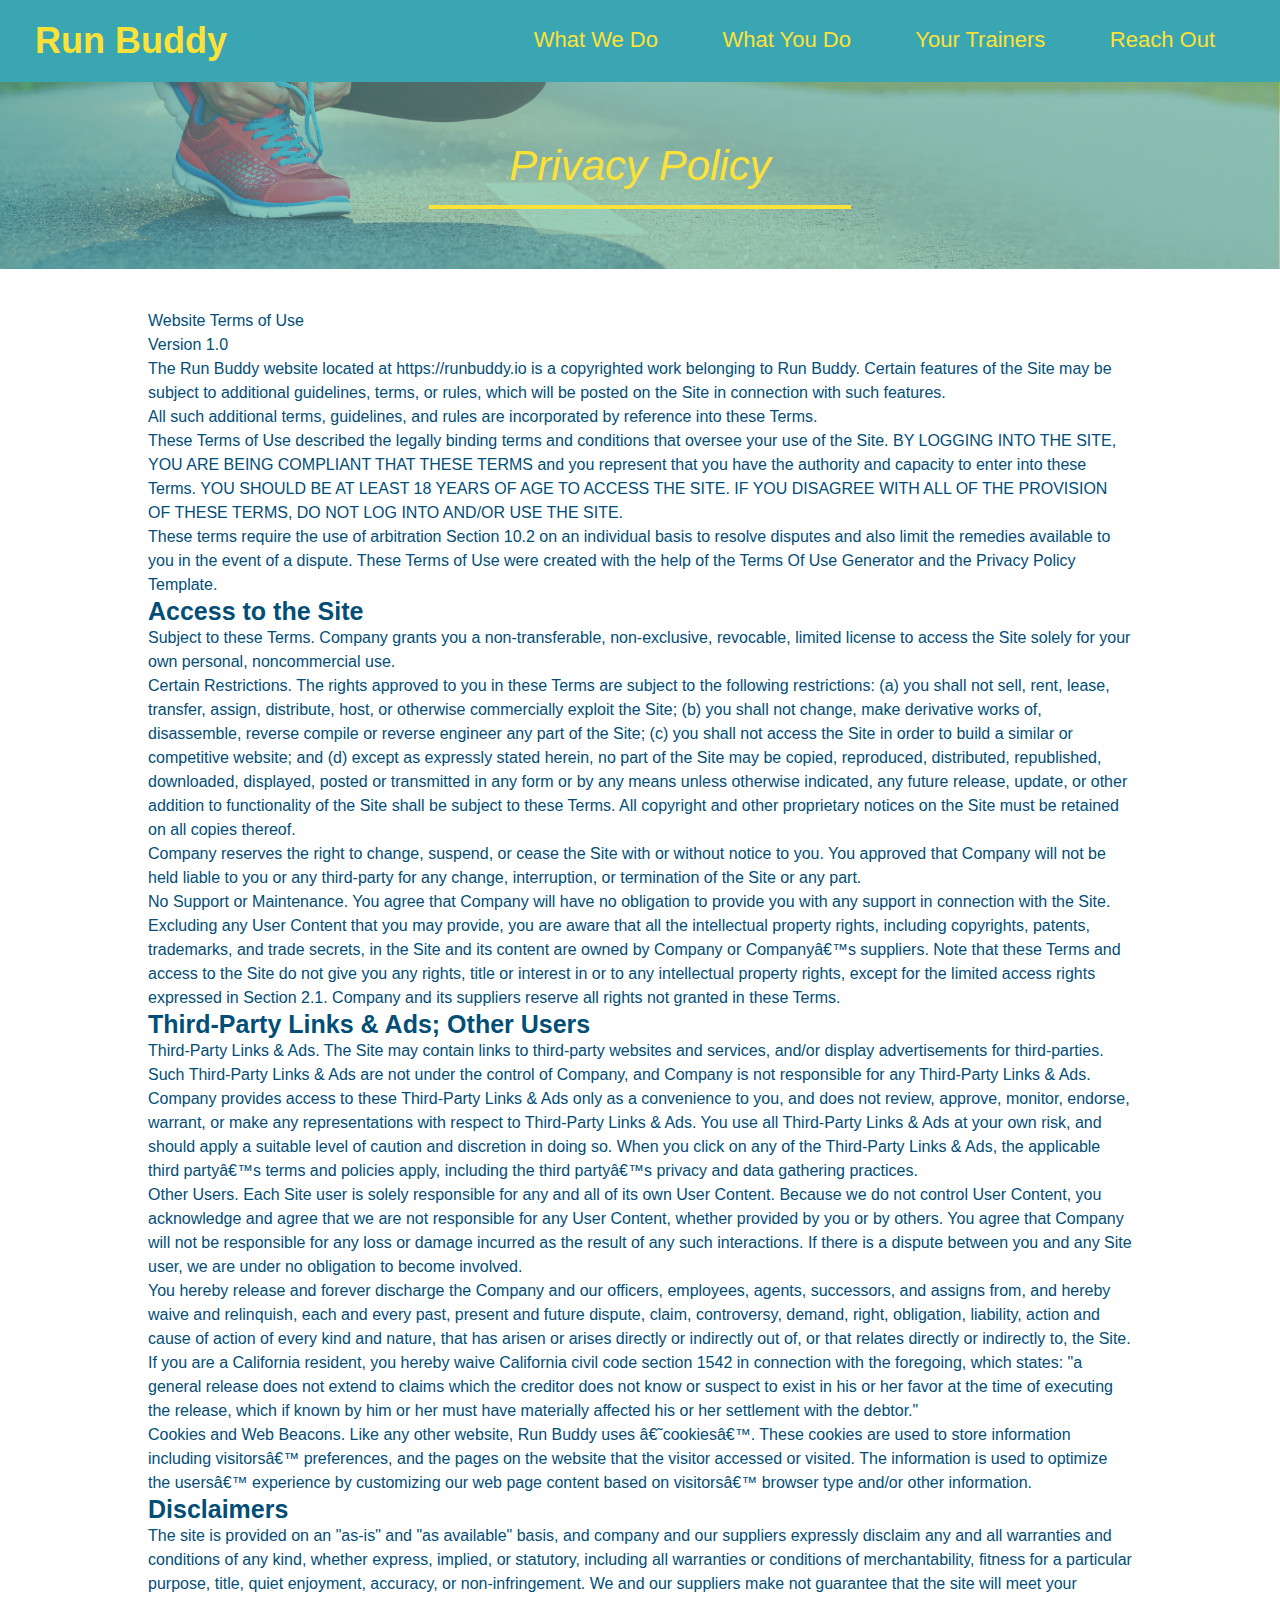
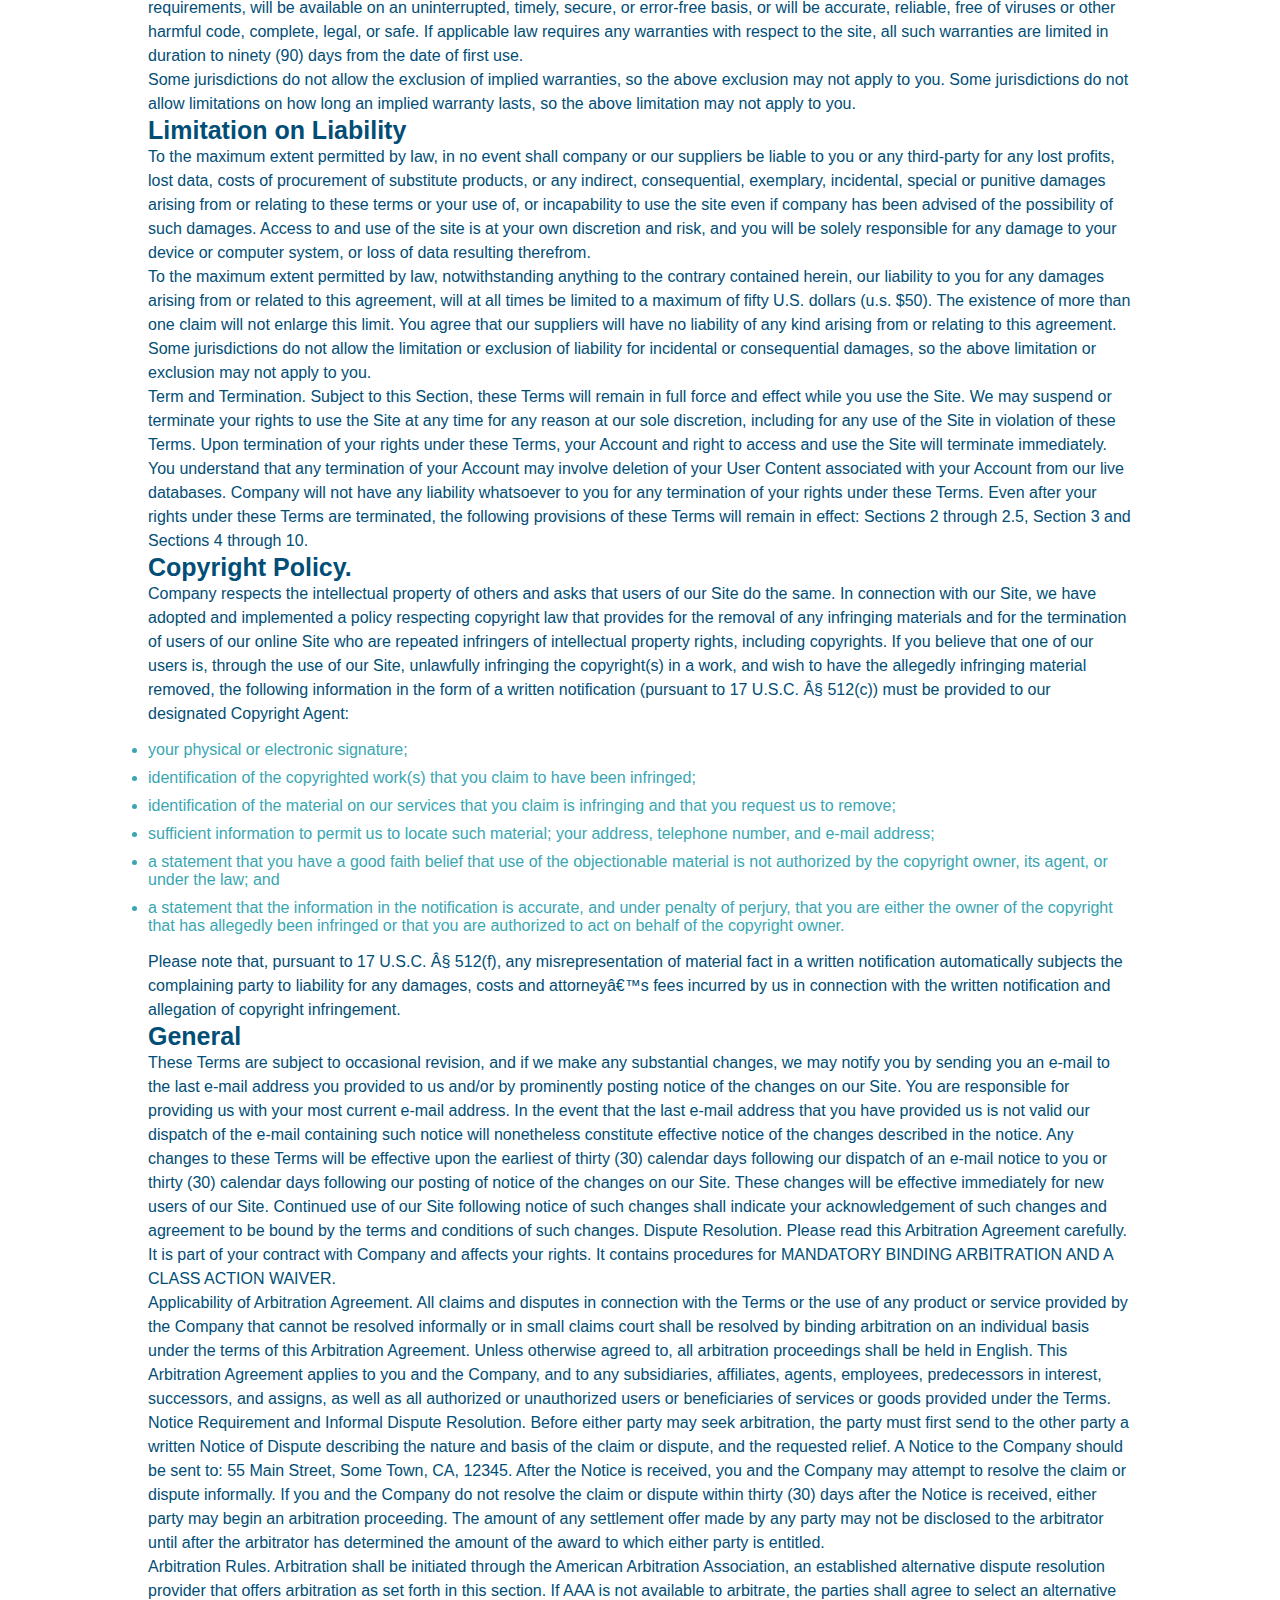
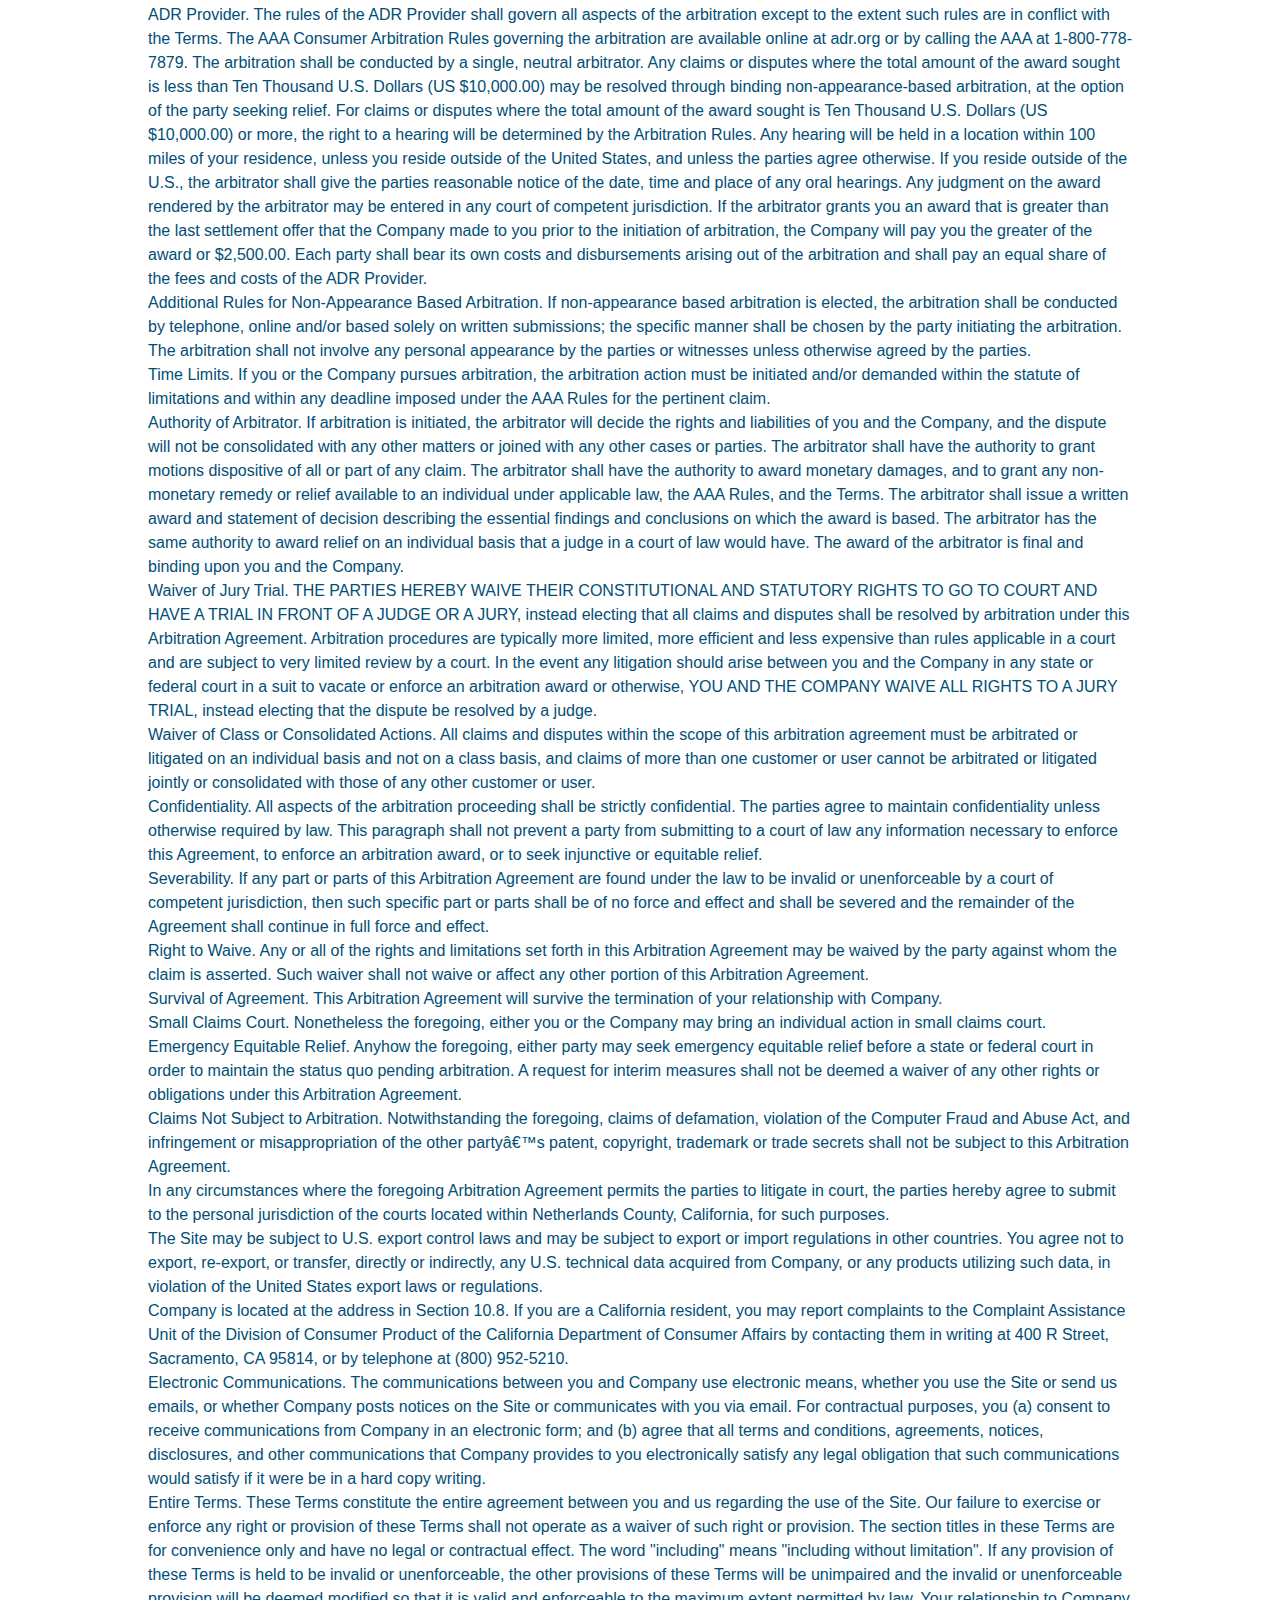
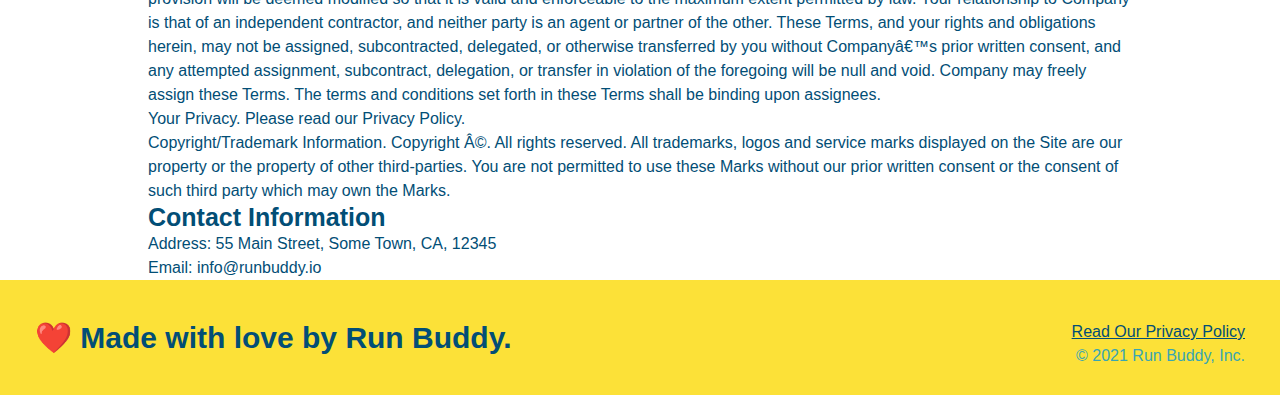
==== privacy-policy.html @ 981073d2 "privacy policy" ====
<!DOCTYPE html>
<html lang="en">
    <head>
        
        <meta charset="UTF-8" />
        
        <title>Privacy Policy - Run Buddy</title>

        <link rel="stylesheet" href="./assets/css/style.css">
        <link rel="stylesheet" href="./assets/css/secondary-styles.css"

    </head>

    <body>
        <!--Navigation-->
        <header>
           <h1>
               <a href="./index.html">Run Buddy</a>
            </h1>
        
            <nav>
                <ul>
                    <!--Linking Privacy Page to Main Page ID's-->
                    <li>
                        <a href="./index.html#what-we-do">What We Do</a>
                    </li>
                
                    <li>
                        <a href="./index.html#what-you-do">What You Do</a>
                    </li>

                    <li>
                        <a href="./index.html#your-trainers">Your Trainers</a>
                    </li>

                    <li>
                        <a href="./index.html#reach-out">Reach Out</a>
                    </li>
                    <!-- End Main Page Header links-->

                </ul>
            </nav>
        </header>

        <section class="hero">
        
          <h2 class="page-title">
            Privacy Policy
          </h2>
        
        </section>

        <article class="secondary-content">
            
              <p>
                Website Terms of Use
              </p>
        
              <p>
                Version 1.0
              </p>
        
              <p>
                The Run Buddy website located at https://runbuddy.io is a copyrighted work belonging to Run Buddy. Certain
                features of the Site may be subject to additional guidelines, terms, or rules, which will be posted on the Site
                in connection with such features.
              </p>
        
              <p>
                All such additional terms, guidelines, and rules are incorporated by reference into these Terms.
              </p>
        
              <p>
                These Terms of Use described the legally binding terms and conditions that oversee your use of the Site. BY
                LOGGING INTO THE SITE, YOU ARE BEING COMPLIANT THAT THESE TERMS and you represent that you have the authority
                and capacity to enter into these Terms. YOU SHOULD BE AT LEAST 18 YEARS OF AGE TO ACCESS THE SITE. IF YOU
                DISAGREE WITH ALL OF THE PROVISION OF THESE TERMS, DO NOT LOG INTO AND/OR USE THE SITE.
              </p>
        
              <p>
                These terms require the use of arbitration Section 10.2 on an individual basis to resolve disputes and also
                limit the remedies available to you in the event of a dispute. These Terms of Use were created with the help of
                the Terms Of Use Generator and the Privacy Policy Template.
              </p>
        
              <h3>
                Access to the Site
              </h3>
        
              <p>
                Subject to these Terms. Company grants you a non-transferable, non-exclusive, revocable, limited license to
                access the Site solely for your own personal, noncommercial use.
              </p>
        
              <p>
                Certain Restrictions. The rights approved to you in these Terms are subject to the following restrictions: (a)
                you shall not sell, rent, lease, transfer, assign, distribute, host, or otherwise commercially exploit the Site;
                (b) you shall not change, make derivative works of, disassemble, reverse compile or reverse engineer any part of
                the Site; (c) you shall not access the Site in order to build a similar or competitive website; and (d) except
                as expressly stated herein, no part of the Site may be copied, reproduced, distributed, republished, downloaded,
                displayed, posted or transmitted in any form or by any means unless otherwise indicated, any future release,
                update, or other addition to functionality of the Site shall be subject to these Terms. All copyright and other
                proprietary notices on the Site must be retained on all copies thereof.
              </p>
        
              <p>
                Company reserves the right to change, suspend, or cease the Site with or without notice to you. You approved
                that Company will not be held liable to you or any third-party for any change, interruption, or termination of
                the Site or any part.
              </p>
        
              <p>
                No Support or Maintenance. You agree that Company will have no obligation to provide you with any support in
                connection with the Site.
              </p>
        
              <p>
                Excluding any User Content that you may provide, you are aware that all the intellectual property rights,
                including copyrights, patents, trademarks, and trade secrets, in the Site and its content are owned by Company
                or Companyâ€™s suppliers. Note that these Terms and access to the Site do not give you any rights, title or
                interest in or to any intellectual property rights, except for the limited access rights expressed in Section
                2.1. Company and its suppliers reserve all rights not granted in these Terms.
              </p>
        
              <h3>
                Third-Party Links & Ads; Other Users
              </h3>
        
              <p>
                Third-Party Links & Ads. The Site may contain links to third-party websites and services, and/or display
                advertisements for third-parties. Such Third-Party Links & Ads are not under the control of Company, and Company
                is not responsible for any Third-Party Links & Ads. Company provides access to these Third-Party Links & Ads
                only as a convenience to you, and does not review, approve, monitor, endorse, warrant, or make any
                representations with respect to Third-Party Links & Ads. You use all Third-Party Links & Ads at your own risk,
                and should apply a suitable level of caution and discretion in doing so. When you click on any of the
                Third-Party Links & Ads, the applicable third partyâ€™s terms and policies apply, including the third partyâ€™s
                privacy and data gathering practices.
              </p>
        
              <p>
                Other Users. Each Site user is solely responsible for any and all of its own User Content. Because we do not
                control User Content, you acknowledge and agree that we are not responsible for any User Content, whether
                provided by you or by others. You agree that Company will not be responsible for any loss or damage incurred as
                the result of any such interactions. If there is a dispute between you and any Site user, we are under no
                obligation to become involved.
              </p>
        
              <p>
                You hereby release and forever discharge the Company and our officers, employees, agents, successors, and
                assigns from, and hereby waive and relinquish, each and every past, present and future dispute, claim,
                controversy, demand, right, obligation, liability, action and cause of action of every kind and nature, that has
                arisen or arises directly or indirectly out of, or that relates directly or indirectly to, the Site. If you are
                a California resident, you hereby waive California civil code section 1542 in connection with the foregoing,
                which states: "a general release does not extend to claims which the creditor does not know or suspect to exist
                in his or her favor at the time of executing the release, which if known by him or her must have materially
                affected his or her settlement with the debtor."
              </p>
        
              <p>
                Cookies and Web Beacons. Like any other website, Run Buddy uses â€˜cookiesâ€™. These cookies are used to store
                information including visitorsâ€™ preferences, and the pages on the website that the visitor accessed or visited.
                The information is used to optimize the usersâ€™ experience by customizing our web page content based on visitorsâ€™
                browser type and/or other information.
              </p>
        
              <h3>
                Disclaimers
              </h3>
        
              <p>
                The site is provided on an "as-is" and "as available" basis, and company and our suppliers expressly disclaim
                any and all warranties and conditions of any kind, whether express, implied, or statutory, including all
                warranties or conditions of merchantability, fitness for a particular purpose, title, quiet enjoyment, accuracy,
                or non-infringement. We and our suppliers make not guarantee that the site will meet your requirements, will be
                available on an uninterrupted, timely, secure, or error-free basis, or will be accurate, reliable, free of
                viruses or other harmful code, complete, legal, or safe. If applicable law requires any warranties with respect
                to the site, all such warranties are limited in duration to ninety (90) days from the date of first use.
              </p>
        
              <p>
                Some jurisdictions do not allow the exclusion of implied warranties, so the above exclusion may not apply to
                you. Some jurisdictions do not allow limitations on how long an implied warranty lasts, so the above limitation
                may not apply to you.
              </p>
        
              <h3>
                Limitation on Liability
              </h3>
        
              <p>
                To the maximum extent permitted by law, in no event shall company or our suppliers be liable to you or any
                third-party for any lost profits, lost data, costs of procurement of substitute products, or any indirect,
                consequential, exemplary, incidental, special or punitive damages arising from or relating to these terms or
                your use of, or incapability to use the site even if company has been advised of the possibility of such
                damages. Access to and use of the site is at your own discretion and risk, and you will be solely responsible
                for any damage to your device or computer system, or loss of data resulting therefrom.
              </p>
        
              <p>
                To the maximum extent permitted by law, notwithstanding anything to the contrary contained herein, our liability
                to you for any damages arising from or related to this agreement, will at all times be limited to a maximum of
                fifty U.S. dollars (u.s. $50). The existence of more than one claim will not enlarge this limit. You agree that
                our suppliers will have no liability of any kind arising from or relating to this agreement.
              </p>
        
              <p>
                Some jurisdictions do not allow the limitation or exclusion of liability for incidental or consequential
                damages, so the above limitation or exclusion may not apply to you.
              </p>
        
              <p>
                Term and Termination. Subject to this Section, these Terms will remain in full force and effect while you use
                the Site. We may suspend or terminate your rights to use the Site at any time for any reason at our sole
                discretion, including for any use of the Site in violation of these Terms. Upon termination of your rights under
                these Terms, your Account and right to access and use the Site will terminate immediately. You understand that
                any termination of your Account may involve deletion of your User Content associated with your Account from our
                live databases. Company will not have any liability whatsoever to you for any termination of your rights under
                these Terms. Even after your rights under these Terms are terminated, the following provisions of these Terms
                will remain in effect: Sections 2 through 2.5, Section 3 and Sections 4 through 10.
              </p>
        
              <h3>
                Copyright Policy.
              </h3>
        
              <p>
                Company respects the intellectual property of others and asks that users of our Site do the same. In connection
                with our Site, we have adopted and implemented a policy respecting copyright law that provides for the removal
                of any infringing materials and for the termination of users of our online Site who are repeated infringers of
                intellectual property rights, including copyrights. If you believe that one of our users is, through the use of
                our Site, unlawfully infringing the copyright(s) in a work, and wish to have the allegedly infringing material
                removed, the following information in the form of a written notification (pursuant to 17 U.S.C. Â§ 512(c)) must
                be provided to our designated Copyright Agent:
              </p>
        
              <ul>
                <li>
                  your physical or electronic signature;
                </li>
                <li>
                  identification of the copyrighted work(s) that you claim to have been infringed;
                </li>
                <li>
                  identification of the material on our services that you claim is infringing and that you request us to remove;
                </li>
                <li>
                  sufficient information to permit us to locate such material; your address, telephone number, and e-mail
                  address;
                </li>
                <li>
                  a statement that you have a good faith belief that use of the objectionable material is not authorized by the
                  copyright owner, its agent, or under the law; and
                </li>
                <li>
                  a statement that the information in the notification is accurate, and under penalty of perjury, that you are
                  either the owner of the copyright that has allegedly been infringed or that you are authorized to act on
                  behalf of the copyright owner.
                </li>
              </ul>
        
              <p>
                Please note that, pursuant to 17 U.S.C. Â§ 512(f), any misrepresentation of material fact in a written
                notification automatically subjects the complaining party to liability for any damages, costs and attorneyâ€™s
                fees incurred by us in connection with the written notification and allegation of copyright infringement.
              </p>
        
              <h3>
                General
              </h3>
        
              <p>
                These Terms are subject to occasional revision, and if we make any substantial changes, we may notify you by
                sending you an e-mail to the last e-mail address you provided to us and/or by prominently posting notice of the
                changes on our Site. You are responsible for providing us with your most current e-mail address. In the event
                that the last e-mail address that you have provided us is not valid our dispatch of the e-mail containing such
                notice will nonetheless constitute effective notice of the changes described in the notice. Any changes to these
                Terms will be effective upon the earliest of thirty (30) calendar days following our dispatch of an e-mail
                notice to you or thirty (30) calendar days following our posting of notice of the changes on our Site. These
                changes will be effective immediately for new users of our Site. Continued use of our Site following notice of
                such changes shall indicate your acknowledgement of such changes and agreement to be bound by the terms and
                conditions of such changes. Dispute Resolution. Please read this Arbitration Agreement carefully. It is part of
                your contract with Company and affects your rights. It contains procedures for MANDATORY BINDING ARBITRATION AND
                A CLASS ACTION WAIVER.
              </p>
        
              <p>
                Applicability of Arbitration Agreement. All claims and disputes in connection with the Terms or the use of any
                product or service provided by the Company that cannot be resolved informally or in small claims court shall be
                resolved by binding arbitration on an individual basis under the terms of this Arbitration Agreement. Unless
                otherwise agreed to, all arbitration proceedings shall be held in English. This Arbitration Agreement applies to
                you and the Company, and to any subsidiaries, affiliates, agents, employees, predecessors in interest,
                successors, and assigns, as well as all authorized or unauthorized users or beneficiaries of services or goods
                provided under the Terms.
              </p>
        
              <p>
                Notice Requirement and Informal Dispute Resolution. Before either party may seek arbitration, the party must
                first send to the other party a written Notice of Dispute describing the nature and basis of the claim or
                dispute, and the requested relief. A Notice to the Company should be sent to: 55 Main Street, Some Town, CA,
                12345. After the Notice is received, you and the Company may attempt to resolve the claim or dispute informally.
                If you and the Company do not resolve the claim or dispute within thirty (30) days after the Notice is received,
                either party may begin an arbitration proceeding. The amount of any settlement offer made by any party may not
                be disclosed to the arbitrator until after the arbitrator has determined the amount of the award to which either
                party is entitled.
              </p>
        
              <p>
                Arbitration Rules. Arbitration shall be initiated through the American Arbitration Association, an established
                alternative dispute resolution provider that offers arbitration as set forth in this section. If AAA is not
                available to arbitrate, the parties shall agree to select an alternative ADR Provider. The rules of the ADR
                Provider shall govern all aspects of the arbitration except to the extent such rules are in conflict with the
                Terms. The AAA Consumer Arbitration Rules governing the arbitration are available online at adr.org or by
                calling the AAA at 1-800-778-7879. The arbitration shall be conducted by a single, neutral arbitrator. Any
                claims or disputes where the total amount of the award sought is less than Ten Thousand U.S. Dollars (US
                $10,000.00) may be resolved through binding non-appearance-based arbitration, at the option of the party seeking
                relief. For claims or disputes where the total amount of the award sought is Ten Thousand U.S. Dollars (US
                $10,000.00) or more, the right to a hearing will be determined by the Arbitration Rules. Any hearing will be
                held in a location within 100 miles of your residence, unless you reside outside of the United States, and
                unless the parties agree otherwise. If you reside outside of the U.S., the arbitrator shall give the parties
                reasonable notice of the date, time and place of any oral hearings. Any judgment on the award rendered by the
                arbitrator may be entered in any court of competent jurisdiction. If the arbitrator grants you an award that is
                greater than the last settlement offer that the Company made to you prior to the initiation of arbitration, the
                Company will pay you the greater of the award or $2,500.00. Each party shall bear its own costs and
                disbursements arising out of the arbitration and shall pay an equal share of the fees and costs of the ADR
                Provider.
              </p>
        
              <p>
                Additional Rules for Non-Appearance Based Arbitration. If non-appearance based arbitration is elected, the
                arbitration shall be conducted by telephone, online and/or based solely on written submissions; the specific
                manner shall be chosen by the party initiating the arbitration. The arbitration shall not involve any personal
                appearance by the parties or witnesses unless otherwise agreed by the parties.
              </p>
        
              <p>
                Time Limits. If you or the Company pursues arbitration, the arbitration action must be initiated and/or demanded
                within the statute of limitations and within any deadline imposed under the AAA Rules for the pertinent claim.
              </p>
        
              <p>
                Authority of Arbitrator. If arbitration is initiated, the arbitrator will decide the rights and liabilities of
                you and the Company, and the dispute will not be consolidated with any other matters or joined with any other
                cases or parties. The arbitrator shall have the authority to grant motions dispositive of all or part of any
                claim. The arbitrator shall have the authority to award monetary damages, and to grant any non-monetary remedy
                or relief available to an individual under applicable law, the AAA Rules, and the Terms. The arbitrator shall
                issue a written award and statement of decision describing the essential findings and conclusions on which the
                award is based. The arbitrator has the same authority to award relief on an individual basis that a judge in a
                court of law would have. The award of the arbitrator is final and binding upon you and the Company.
              </p>
        
              <p>
                Waiver of Jury Trial. THE PARTIES HEREBY WAIVE THEIR CONSTITUTIONAL AND STATUTORY RIGHTS TO GO TO COURT AND HAVE
                A TRIAL IN FRONT OF A JUDGE OR A JURY, instead electing that all claims and disputes shall be resolved by
                arbitration under this Arbitration Agreement. Arbitration procedures are typically more limited, more efficient
                and less expensive than rules applicable in a court and are subject to very limited review by a court. In the
                event any litigation should arise between you and the Company in any state or federal court in a suit to vacate
                or enforce an arbitration award or otherwise, YOU AND THE COMPANY WAIVE ALL RIGHTS TO A JURY TRIAL, instead
                electing that the dispute be resolved by a judge.
              </p>
        
              <p>
                Waiver of Class or Consolidated Actions. All claims and disputes within the scope of this arbitration agreement
                must be arbitrated or litigated on an individual basis and not on a class basis, and claims of more than one
                customer or user cannot be arbitrated or litigated jointly or consolidated with those of any other customer or
                user.
              </p>
        
              <p>
                Confidentiality. All aspects of the arbitration proceeding shall be strictly confidential. The parties agree to
                maintain confidentiality unless otherwise required by law. This paragraph shall not prevent a party from
                submitting to a court of law any information necessary to enforce this Agreement, to enforce an arbitration
                award, or to seek injunctive or equitable relief.
              </p>
        
              <p>
                Severability. If any part or parts of this Arbitration Agreement are found under the law to be invalid or
                unenforceable by a court of competent jurisdiction, then such specific part or parts shall be of no force and
                effect and shall be severed and the remainder of the Agreement shall continue in full force and effect.
              </p>
        
              <p>
                Right to Waive. Any or all of the rights and limitations set forth in this Arbitration Agreement may be waived
                by the party against whom the claim is asserted. Such waiver shall not waive or affect any other portion of this
                Arbitration Agreement.
              </p>
        
              <p>
                Survival of Agreement. This Arbitration Agreement will survive the termination of your relationship with
                Company.
              </p>
        
              <p>
                Small Claims Court. Nonetheless the foregoing, either you or the Company may bring an individual action in small
                claims court.
              </p>
        
              <p>
                Emergency Equitable Relief. Anyhow the foregoing, either party may seek emergency equitable relief before a
                state or federal court in order to maintain the status quo pending arbitration. A request for interim measures
                shall not be deemed a waiver of any other rights or obligations under this Arbitration Agreement.
              </p>
        
              <p>
                Claims Not Subject to Arbitration. Notwithstanding the foregoing, claims of defamation, violation of the
                Computer Fraud and Abuse Act, and infringement or misappropriation of the other partyâ€™s patent, copyright,
                trademark or trade secrets shall not be subject to this Arbitration Agreement.
              </p>
        
              <p>
                In any circumstances where the foregoing Arbitration Agreement permits the parties to litigate in court, the
                parties hereby agree to submit to the personal jurisdiction of the courts located within Netherlands County,
                California, for such purposes.
              </p>
        
              <p>
                The Site may be subject to U.S. export control laws and may be subject to export or import regulations in other
                countries. You agree not to export, re-export, or transfer, directly or indirectly, any U.S. technical data
                acquired from Company, or any products utilizing such data, in violation of the United States export laws or
                regulations.
              </p>
        
              <p>
                Company is located at the address in Section 10.8. If you are a California resident, you may report complaints
                to the Complaint Assistance Unit of the Division of Consumer Product of the California Department of Consumer
                Affairs by contacting them in writing at 400 R Street, Sacramento, CA 95814, or by telephone at (800) 952-5210.
              </p>
        
              <p>
                Electronic Communications. The communications between you and Company use electronic means, whether you use the
                Site or send us emails, or whether Company posts notices on the Site or communicates with you via email. For
                contractual purposes, you (a) consent to receive communications from Company in an electronic form; and (b)
                agree that all terms and conditions, agreements, notices, disclosures, and other communications that Company
                provides to you electronically satisfy any legal obligation that such communications would satisfy if it were be
                in a hard copy writing.
              </p>
        
              <p>
                Entire Terms. These Terms constitute the entire agreement between you and us regarding the use of the Site. Our
                failure to exercise or enforce any right or provision of these Terms shall not operate as a waiver of such right
                or provision. The section titles in these Terms are for convenience only and have no legal or contractual
                effect. The word "including" means "including without limitation". If any provision of these Terms is held to be
                invalid or unenforceable, the other provisions of these Terms will be unimpaired and the invalid or
                unenforceable provision will be deemed modified so that it is valid and enforceable to the maximum extent
                permitted by law. Your relationship to Company is that of an independent contractor, and neither party is an
                agent or partner of the other. These Terms, and your rights and obligations herein, may not be assigned,
                subcontracted, delegated, or otherwise transferred by you without Companyâ€™s prior written consent, and any
                attempted assignment, subcontract, delegation, or transfer in violation of the foregoing will be null and void.
                Company may freely assign these Terms. The terms and conditions set forth in these Terms shall be binding upon
                assignees.
              </p>
        
              <p>
                Your Privacy. Please read our Privacy Policy.
              </p>
        
              <p>
                Copyright/Trademark Information. Copyright Â©. All rights reserved. All trademarks, logos and service marks
                displayed on the Site are our property or the property of other third-parties. You are not permitted to use
                these Marks without our prior written consent or the consent of such third party which may own the Marks.
              </p>
        
              <h3>
                Contact Information
              </h3>
        
              <p>
                Address: 55 Main Street, Some Town, CA, 12345
              </p>
        
              <p>
                Email: info@runbuddy.io
              </p>
        </article>

        <!-- footer -->
        <footer>
            <h2>❤️ Made with love by Run Buddy.</h2>
                <div>
                    <a href="./privacy-policy.html">Read Our Privacy Policy</a><br />
                    &copy; 2021 Run Buddy, Inc.
                </div>
        </footer>
        <!--End footer-->
    
    </body>
</html>
---- assets/css/style.css ----
/* apply universal selector to remove default browser-enforced styles */
*{
    margin:0;
    padding: 0;
    box-sizing: border-box;
}

/* apply style to <body> */
body {
    color: #39a6b2;
    font-family: Helvetica, Arial, sans-serif;
}

/* apply styles to <header> */
header {
    padding: 20px 35px;
    background-color: #39a6b2;
}

header h1 {
    font-weight: bold;
    font-size: 36px;
    color: #fce138;
    margin: 0;
    display: inline;
}

header a{
    text-decoration: none;
    color:#fce138;
}

header nav {
    float: right;
    margin: 7px 0;
}

header nav ul li {
    display: inline;
}

header nav ul li a {
    margin: 0 30px;
    font-weight: lighter;
    font-size: 22px;
}
/* End header*/

/* apply styles to footer */
footer {
    background:#fce138;
    width: 100%;
    padding: 40px 35px
}

footer h2 {
    display: inline;
    color: #024e76;
    font-size: 30px;
    margin: 0;
}

footer div {
    float: right;
    line-height: 1.5;
    text-align: right;
}

footer a{
    color: #024e76;
}
/* End footer*/

/* section - Make them all even */
section {
    padding: 60px;
}
/* End section All */

/* hero Style Start*/
.hero {
    background-image: url("../images/hero-bg.jpg");
    height: 600px;
    background-size: cover;
    background-position: center;
    position: relative;
}

.hero-form {
    background-color: #fce138;
    color: #024e76;
    padding: 20px;
    width: 500px;
    border: 3px solid #024e76;
    position: absolute;
    bottom: 120px;
    right: 140px;
}

.hero-form h3{
    font-size: 24px;
    margin: 0;
}

.hero-form p{
    margin: 5px 0 15px 0;
}

.form-input {
    border: 1px solid #024e76;
    display: block;
    padding: 7px 15px;
    font-size: 16px;
    color: #024e76;
    width: 100%;
    margin-bottom: 15px;
}

.hero-form label {
    margin: 0 5px;
}

.hero-form button {
    color: #fce138;
    background-color: #024e76;
    border: none;
    padding: 10px 20px;
    font-size: 16px;
}
/* hero Style End */

/* Adding Style to section headers */
.section-title {
    font-size: 55px;
    color: #024e76;
    margin-bottom: 35px;
    padding: 0 100px 20px 100px;
    display: inline-block;
    border-bottom: 3px solid;
}

.primary-border {
    border-color: #fce138;
}

.secondary-border {
    border-color: #39a6b2;
}
/* End Section Headers */

/* intro Style Start*/
.intro {
    text-align: center;
}

.intro p {
    line-height: 1.7;
    color: #39a6b2;
    width: 80%;
    font-size: 20px;
    margin: 0 auto;
}
/* intro Style End */

/* steps Style Start */
.steps {
    text-align: center;
    background: #fce138;
}

.steps div {
    margin-bottom: 80px;
}

.steps img {
    width:15%;
    margin: 10px 0;
}

.steps h3 {
    color: #024e76;
    font-size: 46px;
    margin-top: 10px;
}

.steps p {
    color: #39a6b2;
    font-size: 23px;
}

.steps span {
    font-size: 38px;
}
/* steps Style End */

/* trainers/trainer Style Start */
.trainers {
    text-align: center;
}

.trainer {
    width: 900px;
    margin: 0 auto 30px auto;
    background: #024e76;
    color: #fce138;
    overflow: auto;
}

.trainer img {
    width: 35%;
    float: left;
}

.trainer-bio {
    padding: 35px;
    float: left;
    width: 65%;
}

.trainer-bio h3 {
    font-size: 32px;
    margin-bottom: 8px;
}

.trainer-bio h4 {
    font-weight: lighter;
    font-size: 26px;
    margin-bottom: 25px;
}

.trainer-bio p {
    font-size: 17px;
    line-height: 1.3;
}
/*End Trainers/Trainer Styles*/

/* Reach Out Styles Start */
.contact {
    text-align: center;
    background: #024e76;
}

.contact h2 {
    color:#fce138;
}

.contact-info iframe {
    width: 400px;
    height: 400px;
}

.contact-info div {
    width: 410px;
    display: inline-block;
    vertical-align: top;
    text-align: left;
    margin: 30px 0 0 60px;
    color: white;
}

.contact-info h3 {
    color:#fce138;
    font-size: 32px;
}

.contact-info p, .contact-info address {
    margin: 20px 0;
    line-height: 1.5;
    font-size: 20px;
    font-style: normal;
}

.contact-info a{
    color: #fce138;
}
/* End Reach Out Styles */

/* Utility Classes Used*/
.text-left {
    text-align: left;
}

.text-right {
    text-align: right;
}
/* End Utility Classes Used*/
---- assets/css/secondary-styles.css ----
.hero {
    background-position: bottom;
    height: auto;
    text-align:center;
    margin-bottom: 40px;
}

.page-title {
    color: #fce138;
    display: inline-block;
    border-bottom: 4px solid #fce138;
    padding: 0 80px 15px 80px;
    font-weight: normal;
    font-size: 42px;
    font-style: italic;
}

.secondary-content {
    width: 80%;
    margin: 0 auto;
    color: #024e76;
}

.secondary-content h3 {
    font-size: 25px;
    margin: 0 20px;
}

.secondary-content p {
    font-size: 16px;
    line-height: 1.5;
    margin: 0 20px;
}

.secondary-content ul {
    margin: 15px 20px;
}

.secondary-content li {
    margin: 10px 0;
    color: #39a6b2;
}
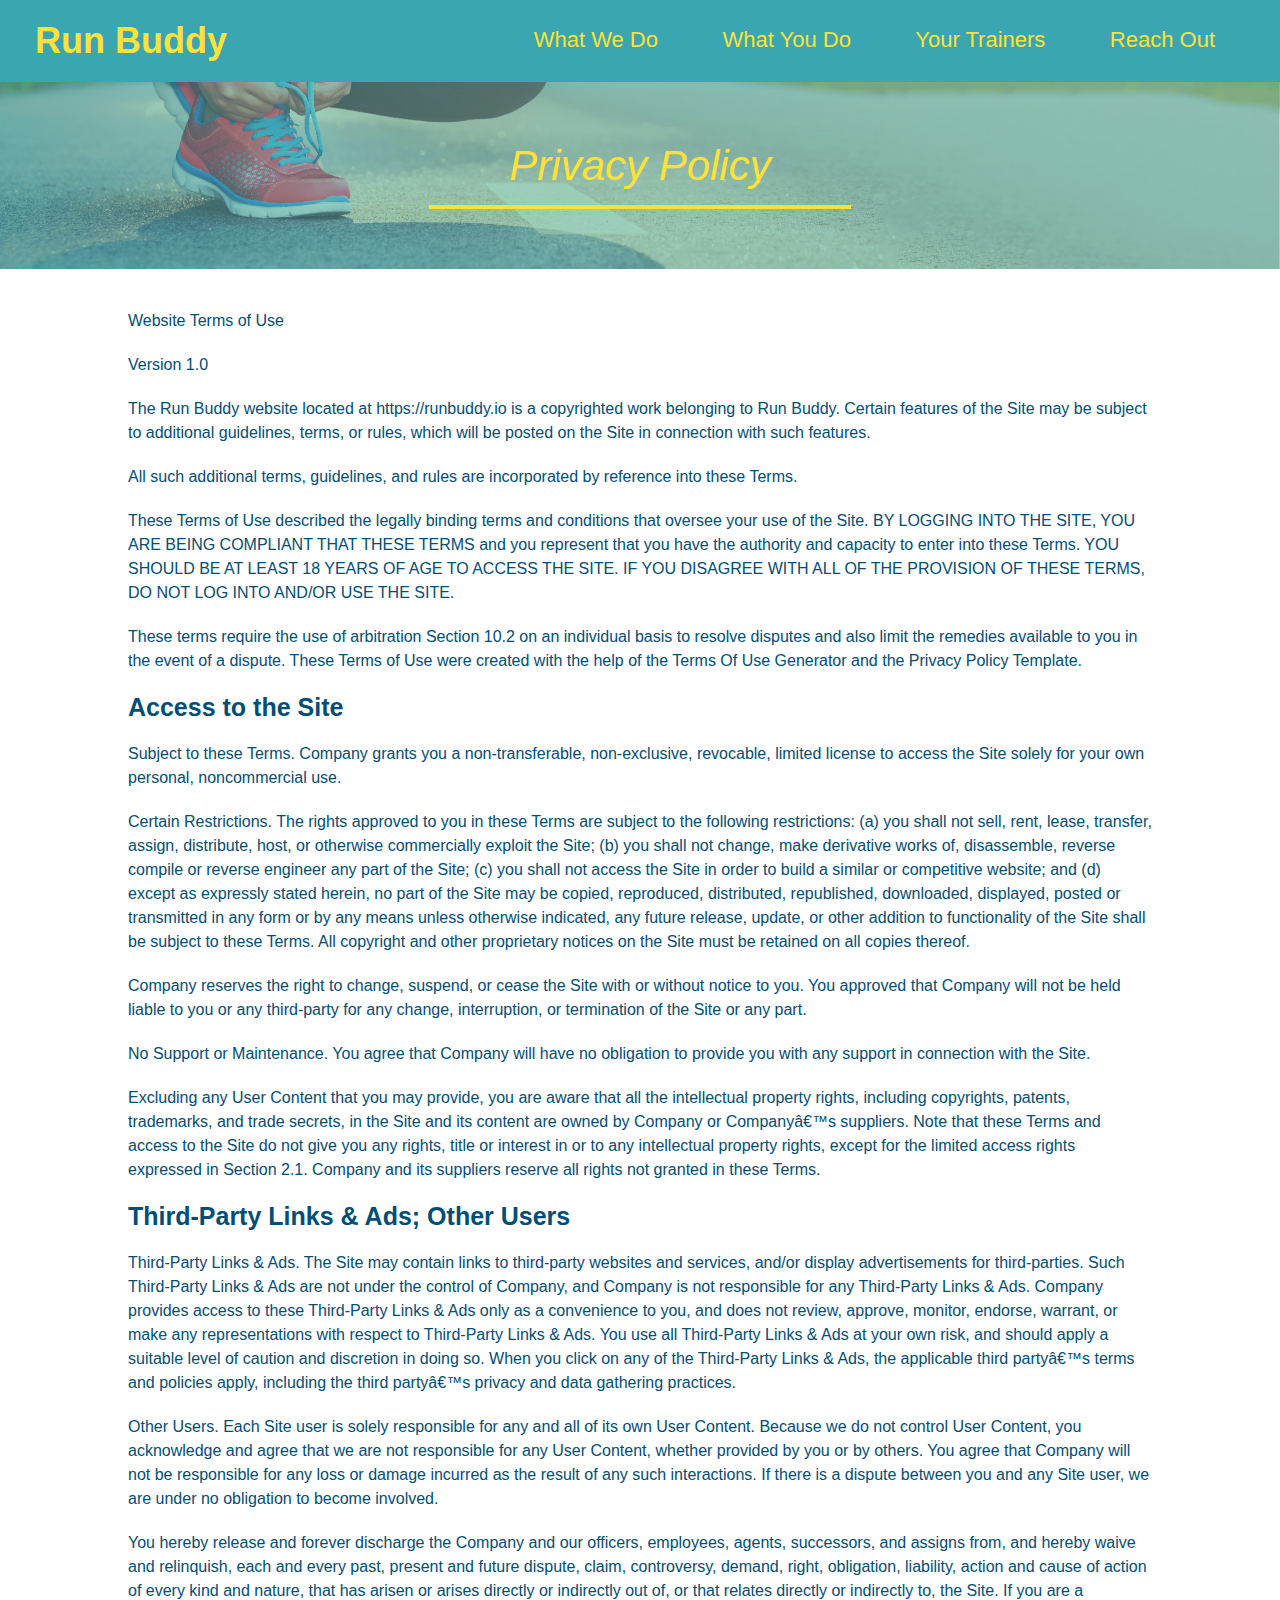
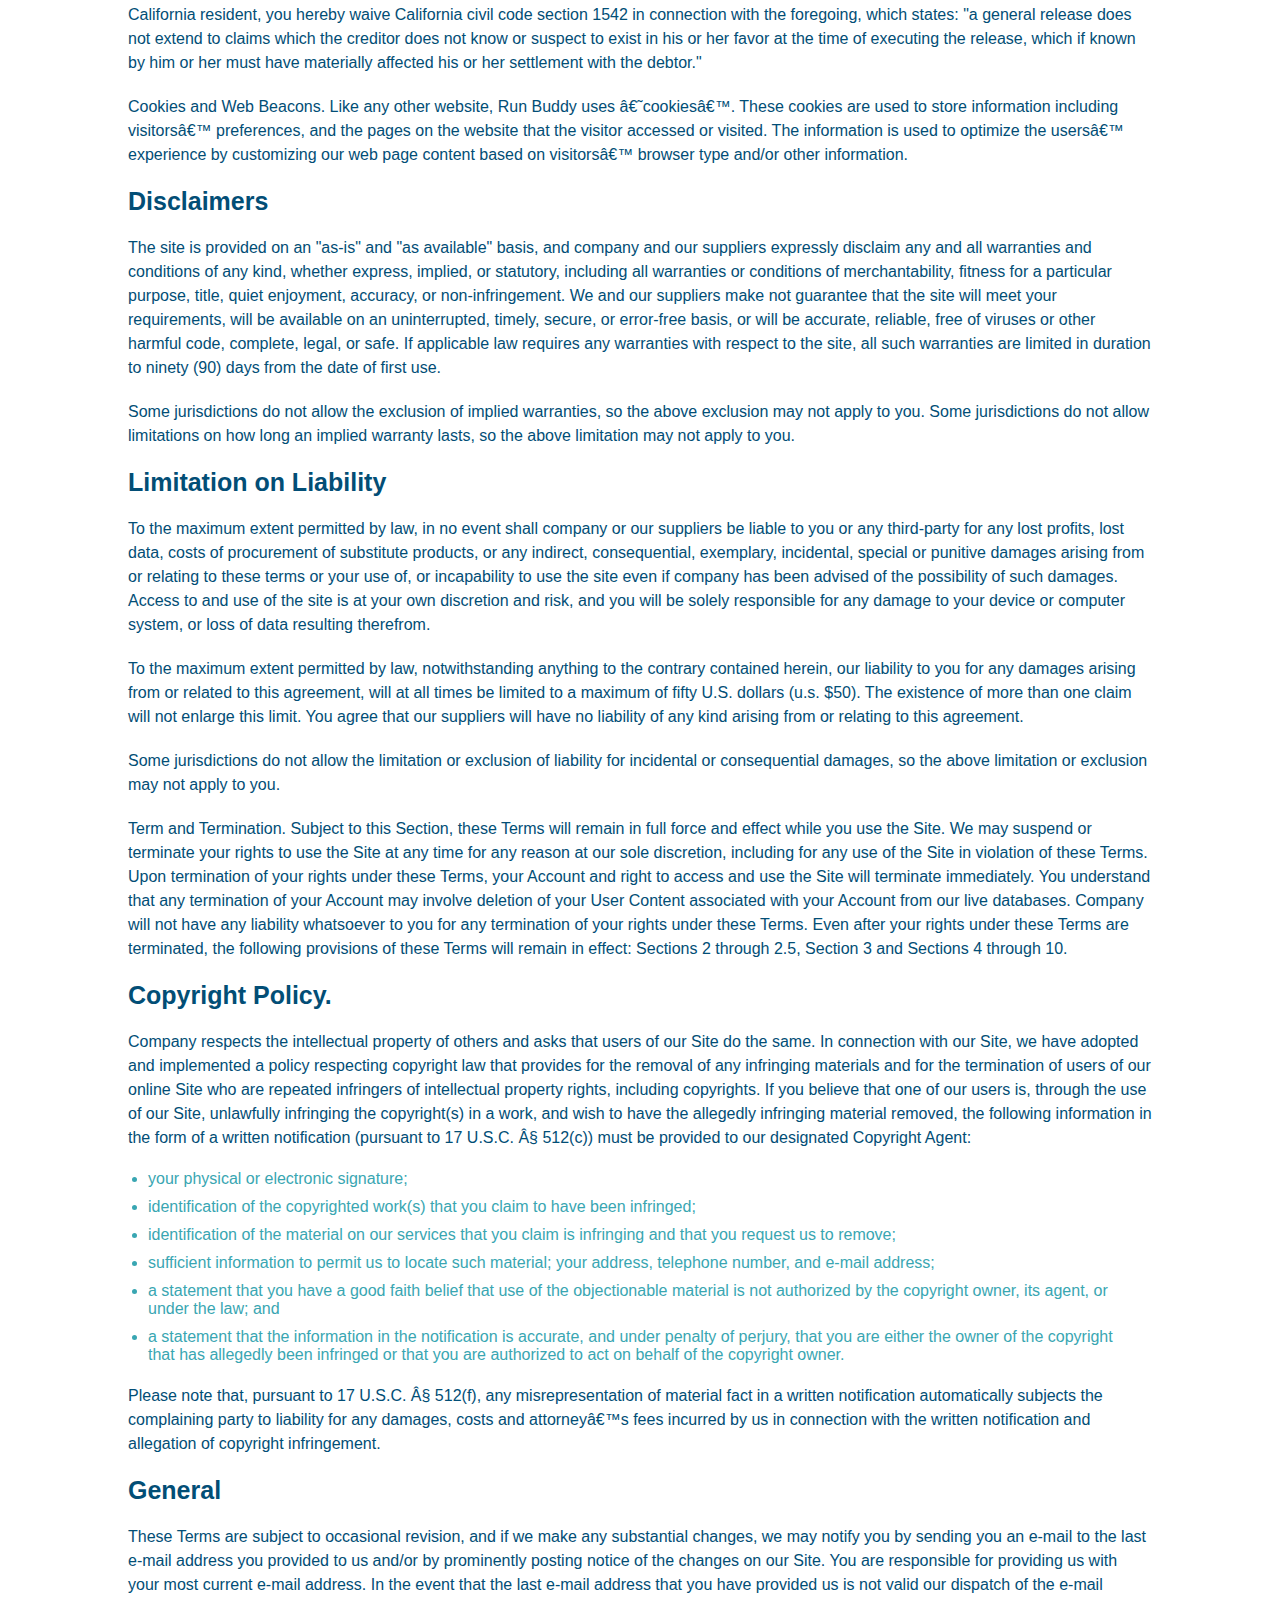
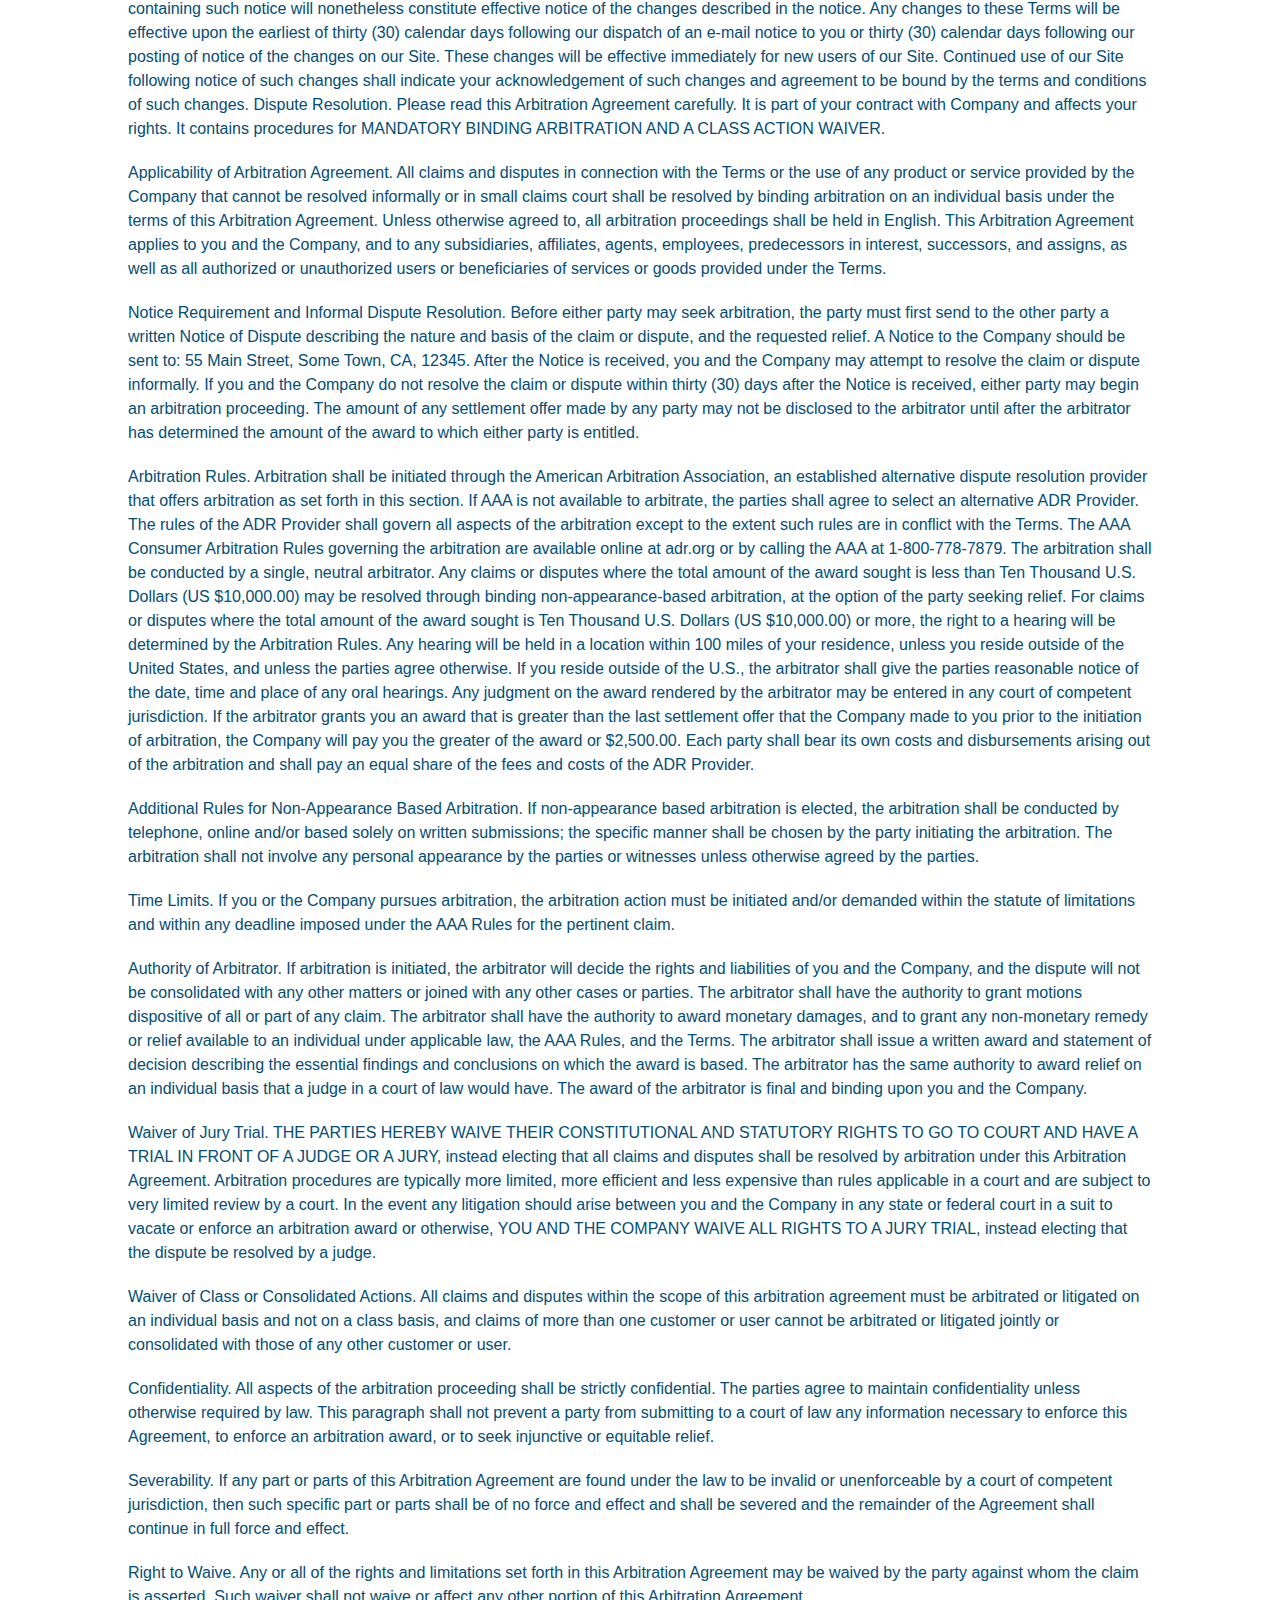
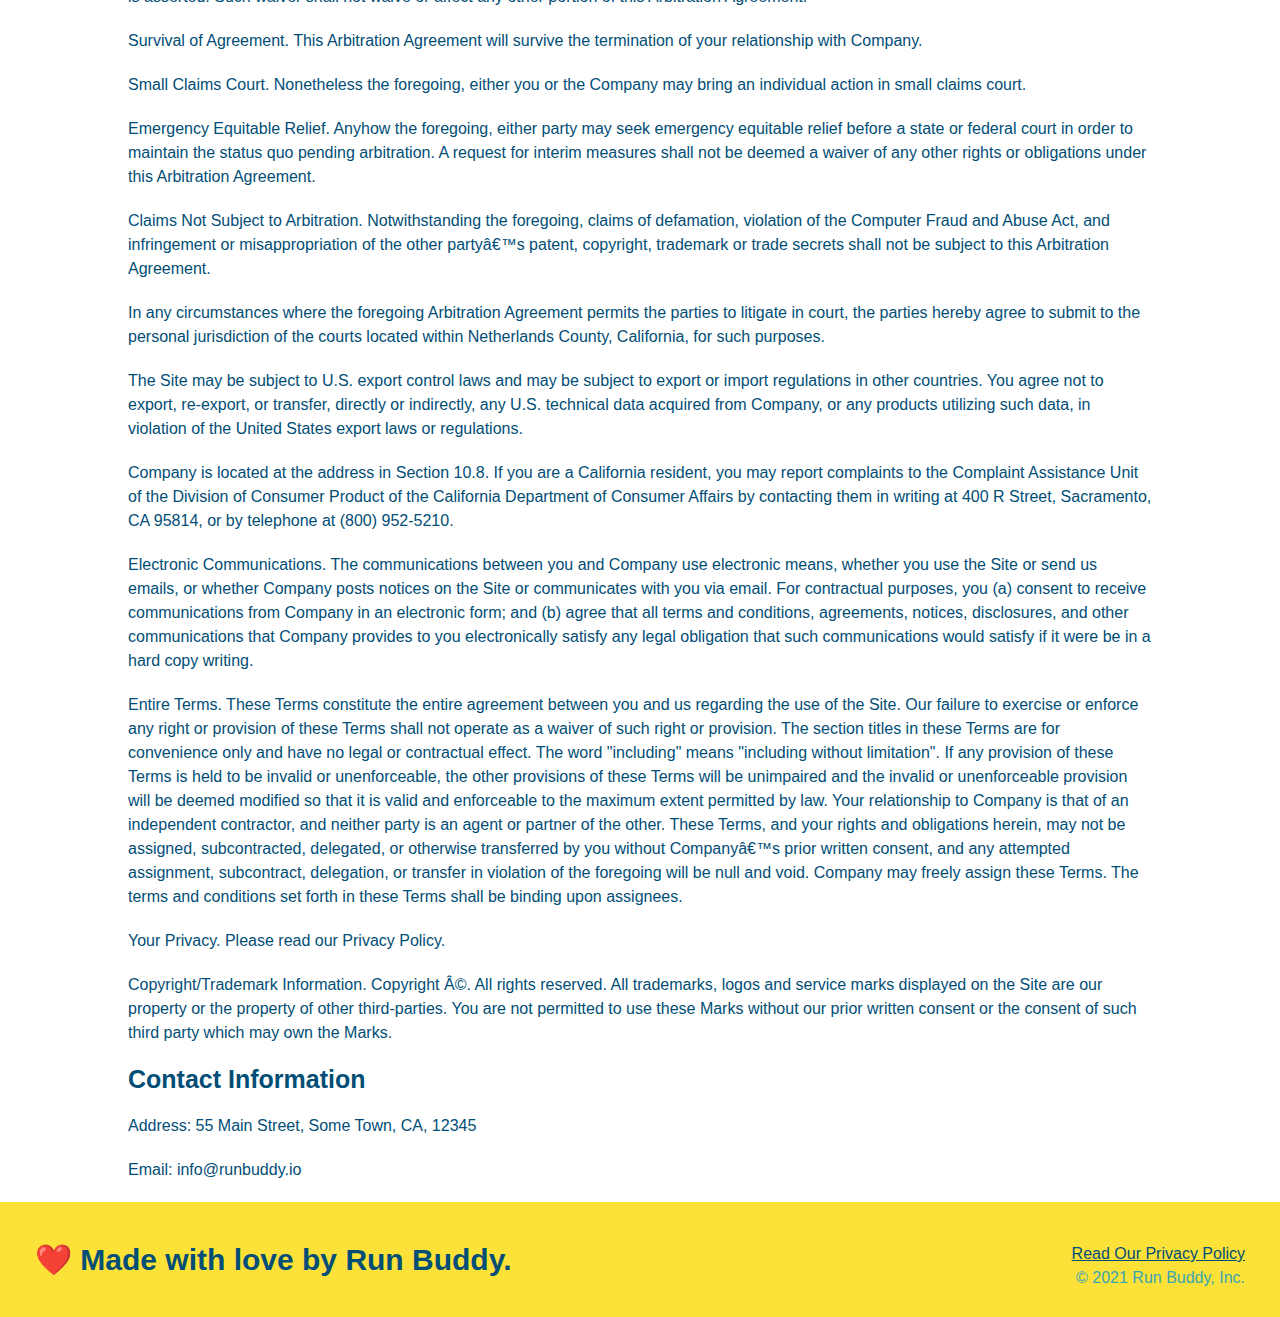
==== commit ad89d08e: "Run Buddy - Finish" ====
--- a/privacy-policy.html
+++ b/privacy-policy.html
@@ -7,7 +7,7 @@
         <title>Privacy Policy - Run Buddy</title>
 
         <link rel="stylesheet" href="./assets/css/style.css">
-        <link rel="stylesheet" href="./assets/css/secondary-styles.css"
+        <link rel="stylesheet" href="./assets/css/secondary-styles.css">
 
     </head>
 
--- a/assets/css/secondary-styles.css
+++ b/assets/css/secondary-styles.css
@@ -23,20 +23,20 @@
 
 .secondary-content h3 {
     font-size: 25px;
-    margin: 0 20px;
+    margin: 20px 0;
 }
 
 .secondary-content p {
     font-size: 16px;
-    line-height: 1.5;
-    margin: 0 20px;
-}
-
-.secondary-content ul {
-    margin: 15px 20px;
+    line-height: 150%;
+    margin: 20px 0;
 }
 
 .secondary-content li {
     margin: 10px 0;
     color: #39a6b2;
+}
+
+.secondary-content ul {
+    margin: 15px 20px;
 }